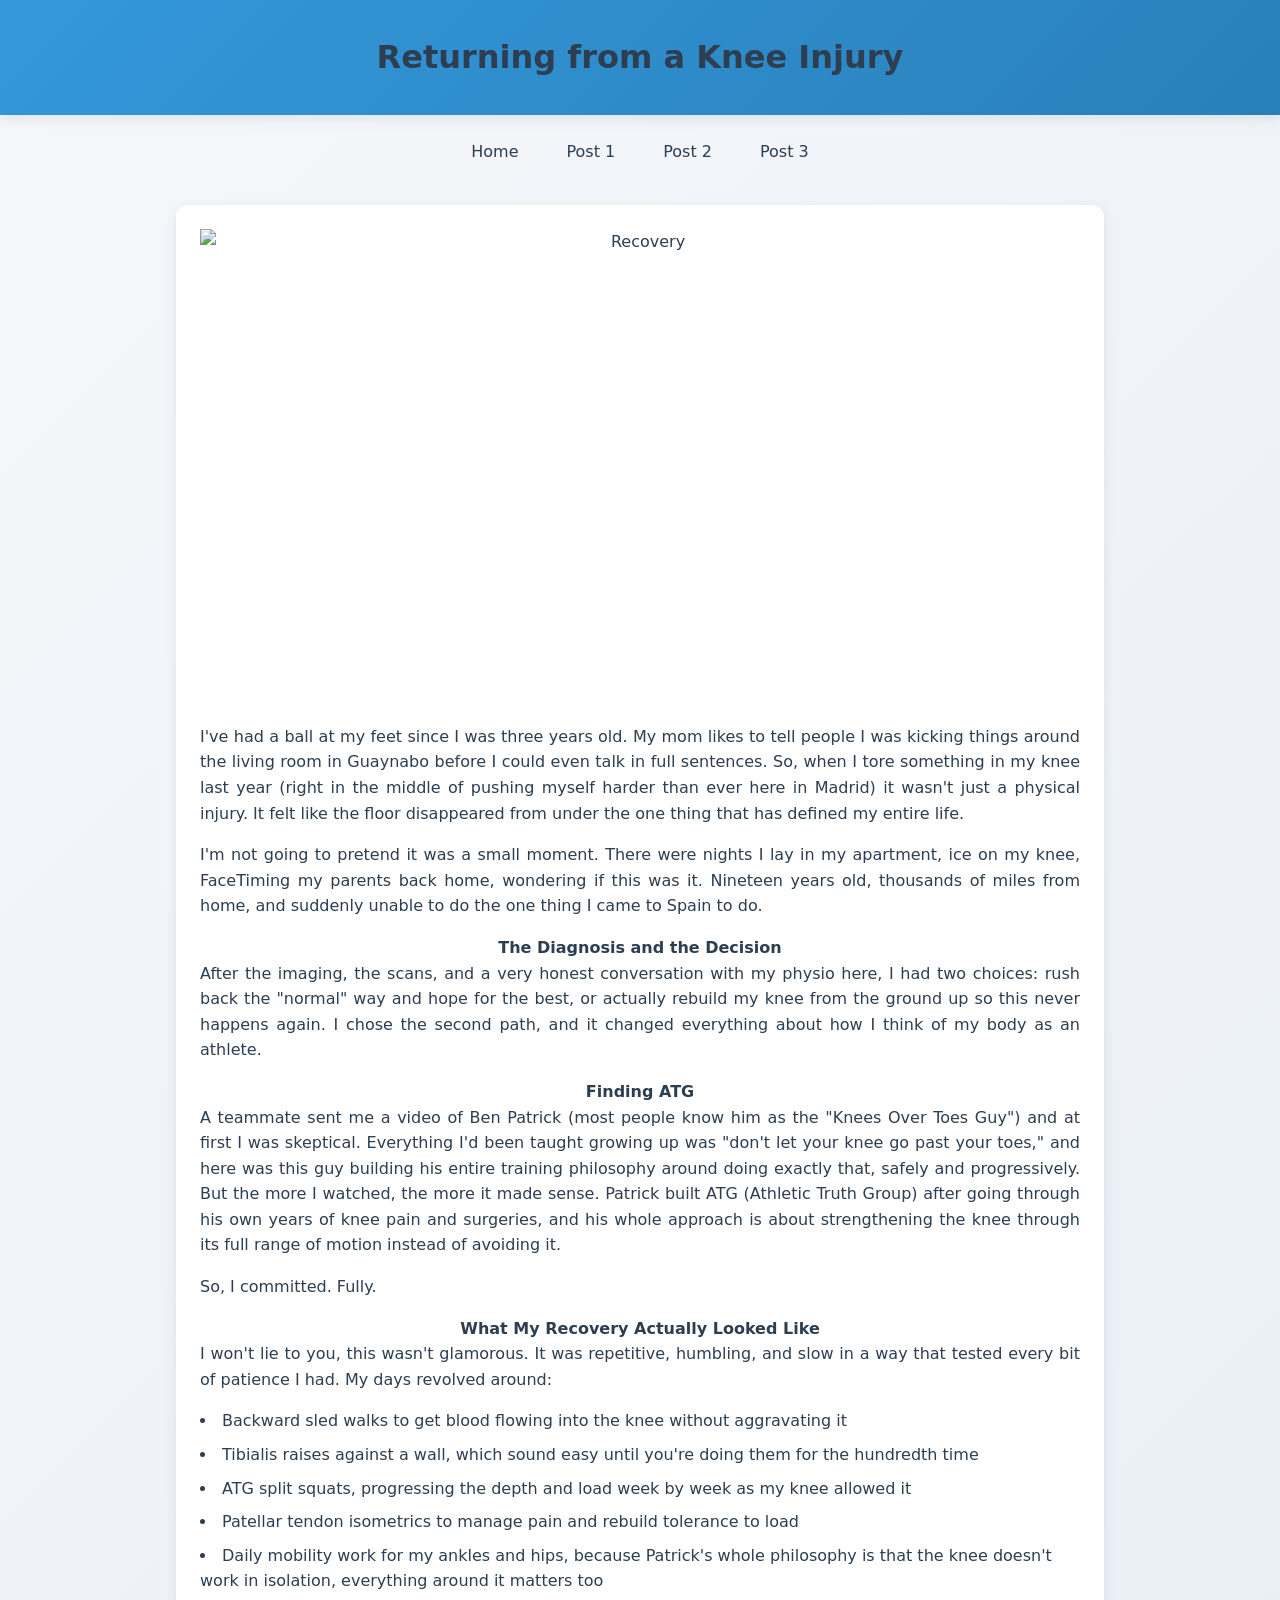
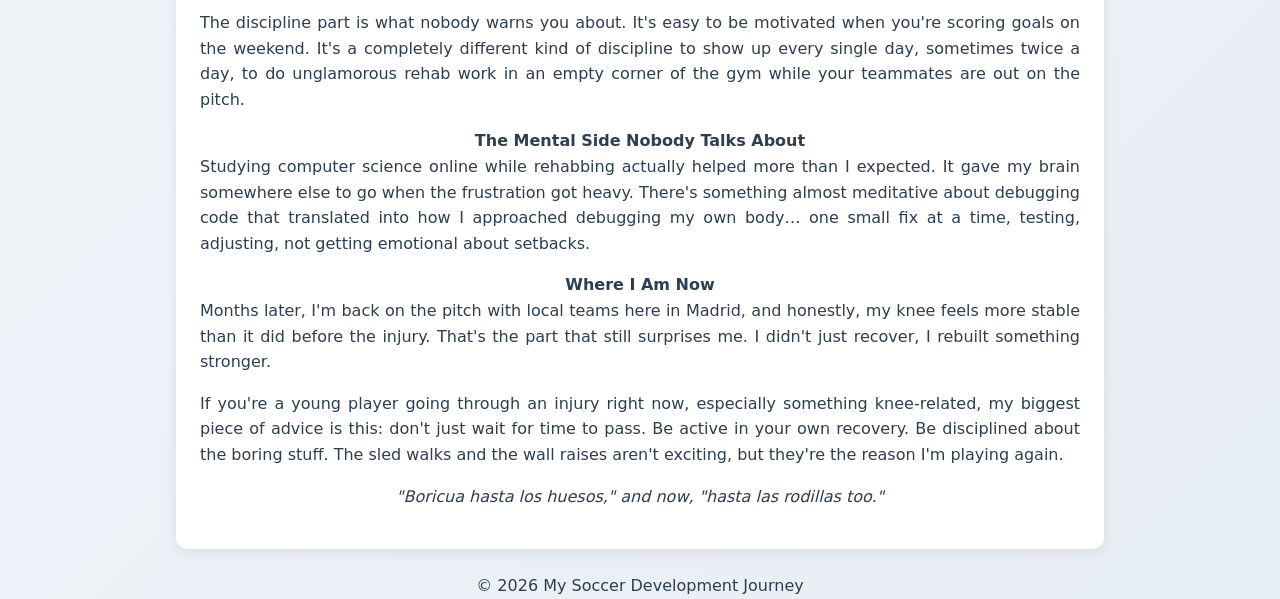
==== post1.html @ d49bda44 "Add files via upload" ====
<!doctype html>
<html lang="en">
  <head>
    <meta charset="UTF-8" />
    <meta name="viewport" content="width=device-width, initial-scale=1.0" />
    <title>Returning from a Knee Injury</title>
    <link rel="stylesheet" href="style.css" />
  </head>

  <body>
    <header>
      <h1>Returning from a Knee Injury</h1>
    </header>

    <nav>
      <a href="index.html">Home</a>
      <a href="post1.html">Post 1</a>
      <a href="post2.html">Post 2</a>
      <a href="post3.html">Post 3</a>
    </nav>

    <div class="container">
      <div class="card">
        <img src="images/injury.jpg" alt="Recovery" />

        <p>
          I've had a ball at my feet since I was three years old. My mom likes
          to tell people I was kicking things around the living room in Guaynabo
          before I could even talk in full sentences. So, when I tore something
          in my knee last year (right in the middle of pushing myself harder
          than ever here in Madrid) it wasn't just a physical injury. It felt
          like the floor disappeared from under the one thing that has defined
          my entire life.
        </p>
        <p>
          I'm not going to pretend it was a small moment. There were nights I
          lay in my apartment, ice on my knee, FaceTiming my parents back home,
          wondering if this was it. Nineteen years old, thousands of miles from
          home, and suddenly unable to do the one thing I came to Spain to do.
        </p>

        <h4>The Diagnosis and the Decision</h4>
        <p>
          After the imaging, the scans, and a very honest conversation with my
          physio here, I had two choices: rush back the "normal" way and hope
          for the best, or actually rebuild my knee from the ground up so this
          never happens again. I chose the second path, and it changed
          everything about how I think of my body as an athlete.
        </p>
        <h4>Finding ATG</h4>
        <p>
          A teammate sent me a video of Ben Patrick (most people know him as the
          "Knees Over Toes Guy") and at first I was skeptical. Everything I'd
          been taught growing up was "don't let your knee go past your toes,"
          and here was this guy building his entire training philosophy around
          doing exactly that, safely and progressively. But the more I watched,
          the more it made sense. Patrick built ATG (Athletic Truth Group) after
          going through his own years of knee pain and surgeries, and his whole
          approach is about strengthening the knee through its full range of
          motion instead of avoiding it.
        </p>
        <p>So, I committed. Fully.</p>
        <h4>What My Recovery Actually Looked Like</h4>
        <p>
          I won't lie to you, this wasn't glamorous. It was repetitive,
          humbling, and slow in a way that tested every bit of patience I had.
          My days revolved around:
        </p>

        <li>
          Backward sled walks to get blood flowing into the knee without
          aggravating it
        </li>
        <li>
          Tibialis raises against a wall, which sound easy until you're doing
          them for the hundredth time
        </li>
        <li>
          ATG split squats, progressing the depth and load week by week as my
          knee allowed it
        </li>
        <li>
          Patellar tendon isometrics to manage pain and rebuild tolerance to
          load
        </li>
        <li>
          Daily mobility work for my ankles and hips, because Patrick's whole
          philosophy is that the knee doesn't work in isolation, everything
          around it matters too
        </li>
        <p>
          The discipline part is what nobody warns you about. It's easy to be
          motivated when you're scoring goals on the weekend. It's a completely
          different kind of discipline to show up every single day, sometimes
          twice a day, to do unglamorous rehab work in an empty corner of the
          gym while your teammates are out on the pitch.
        </p>
        <h4>The Mental Side Nobody Talks About</h4>
        <p>
          Studying computer science online while rehabbing actually helped more
          than I expected. It gave my brain somewhere else to go when the
          frustration got heavy. There's something almost meditative about
          debugging code that translated into how I approached debugging my own
          body… one small fix at a time, testing, adjusting, not getting
          emotional about setbacks.
        </p>
        <h4>Where I Am Now</h4>
        <p>
          Months later, I'm back on the pitch with local teams here in Madrid,
          and honestly, my knee feels more stable than it did before the injury.
          That's the part that still surprises me. I didn't just recover, I
          rebuilt something stronger.
        </p>
        <p>
          If you're a young player going through an injury right now, especially
          something knee-related, my biggest piece of advice is this: don't just
          wait for time to pass. Be active in your own recovery. Be disciplined
          about the boring stuff. The sled walks and the wall raises aren't
          exciting, but they're the reason I'm playing again.
        </p>
        <p>"Boricua hasta los huesos," and now, "hasta las rodillas too."</p>
      </div>
    </div>
    <footer>
      <p>© 2026 My Soccer Development Journey</p>
    </footer>
  </body>
</html>
---- style.css ----
/* Global styles */
* {
  box-sizing: border-box;
  margin: 0;
  padding: 0;
}

:root {
  --bg-color: linear-gradient(135deg, #f5f7fa, #e8eef5);
  --text-color: #2c3e50;
  --accent-color: #3498db;
  --card-bg: #ffffff;
  --header-bg: linear-gradient(135deg, #3498db, #2980b9);
  --footer-bg: #ecf0f1;
  --shadow-soft: 0 4px 12px rgba(52, 73, 94, 0.1);
}

body.dark {
  --bg-color: linear-gradient(135deg, #1a1f2e, #2c3e50);
  --text-color: #ecf0f1;
  --accent-color: #3498db;
  --card-bg: #34495e;
  --header-bg: linear-gradient(135deg, #2c3e50, #1a252f);
  --footer-bg: #2c3e50;
  --shadow-soft: 0 4px 12px rgba(0, 0, 0, 0.3);
}

body {
  font-family: system-ui, -apple-system, BlinkMacSystemFont, "Segoe UI", sans-serif;
  background: var(--bg-color);
  color: var(--text-color);
  line-height: 1.6;
  text-align: center;
}

header {
  background: var(--header-bg);
  padding: 2rem 1rem;
  box-shadow: var(--shadow-soft);
}

nav {
  display: flex;
  justify-content: center;
  flex-wrap: wrap;
  gap: 1rem;
  margin: 1rem 0 2rem;
}

nav a {
  color: var(--text-color);
  text-decoration: none;
  padding: 0.5rem 1rem;
  border-radius: 999px;
  transition: background 0.2s ease;
}

nav a:hover {
  background: rgba(75, 108, 255, 0.1);
}

/* Layout */
.content,
.container {
  max-width: 960px;
  margin: 0 auto;
  padding: 0 1rem;
}

.container .card {
  background: var(--card-bg);
  border-radius: 12px;
  box-shadow: var(--shadow-soft);
  padding: 1.5rem;
  margin-bottom: 1.5rem;
  transition: transform 0.2s ease;
  text-align: center;
}

.container .card:hover {
  transform: translateY(-2px);
}

.container .card+.card {
  border-top: 1px solid rgba(34, 34, 34, 0.1);
  margin-top: -1px;
}

/* Hero section */
.hero {
  text-align: center;
  margin-bottom: 2rem;
}

.hero h1 {
  font-size: 2.2rem;
  margin-bottom: 0.5rem;
}

.hero p {
  color: #555;
}

/* Posts */
.posts-section {
  margin-bottom: 2.5rem;
}

.posts-section h2 {
  font-size: 1.8rem;
  margin-bottom: 1rem;
}

.card p {
  margin-bottom: 1rem;
  overflow: hidden;
  display: flex;
  flex-direction: column;
  text-align: left;
  text-align: justify;
}

.card li {
  margin-top: 0.5rem;
  text-align: left;

}

.card img {
  width: 100%;
  aspect-ratio: 16 / 9;
  display: inline-block;
  object-fit: cover;
}

.card li:last-of-type {
  margin-bottom: 1rem;
}

.card p:last-of-type {
  text-align: center;
  font-style: italic;
}

.post h3 {
  margin-bottom: 0.4rem;
}

.post-meta {
  font-size: 0.85rem;
  color: #777;
  margin-bottom: 0.6rem;
}

/* About section */
.about-section {
  background: var(--card-bg);
  border-radius: 12px;
  box-shadow: var(--shadow-soft);
  padding: 1.5rem;
}

.about-section h2 {
  font-size: 1.6rem;
  margin-bottom: 0.75rem;
}

/* Footer */
.site-footer {
  text-align: center;
  padding: 1rem;
  background: var(--footer-bg);
  box-shadow: var(--shadow-soft);
}

/* Responsive */
@media (min-width: 768px) {
  .hero h1 {
    font-size: 2.6rem;
  }

  .post {
    flex-direction: row;
  }

  .post img {
    width: 40%;
    object-fit: cover;
  }

  .post-content {
    width: 60%;
  }
}
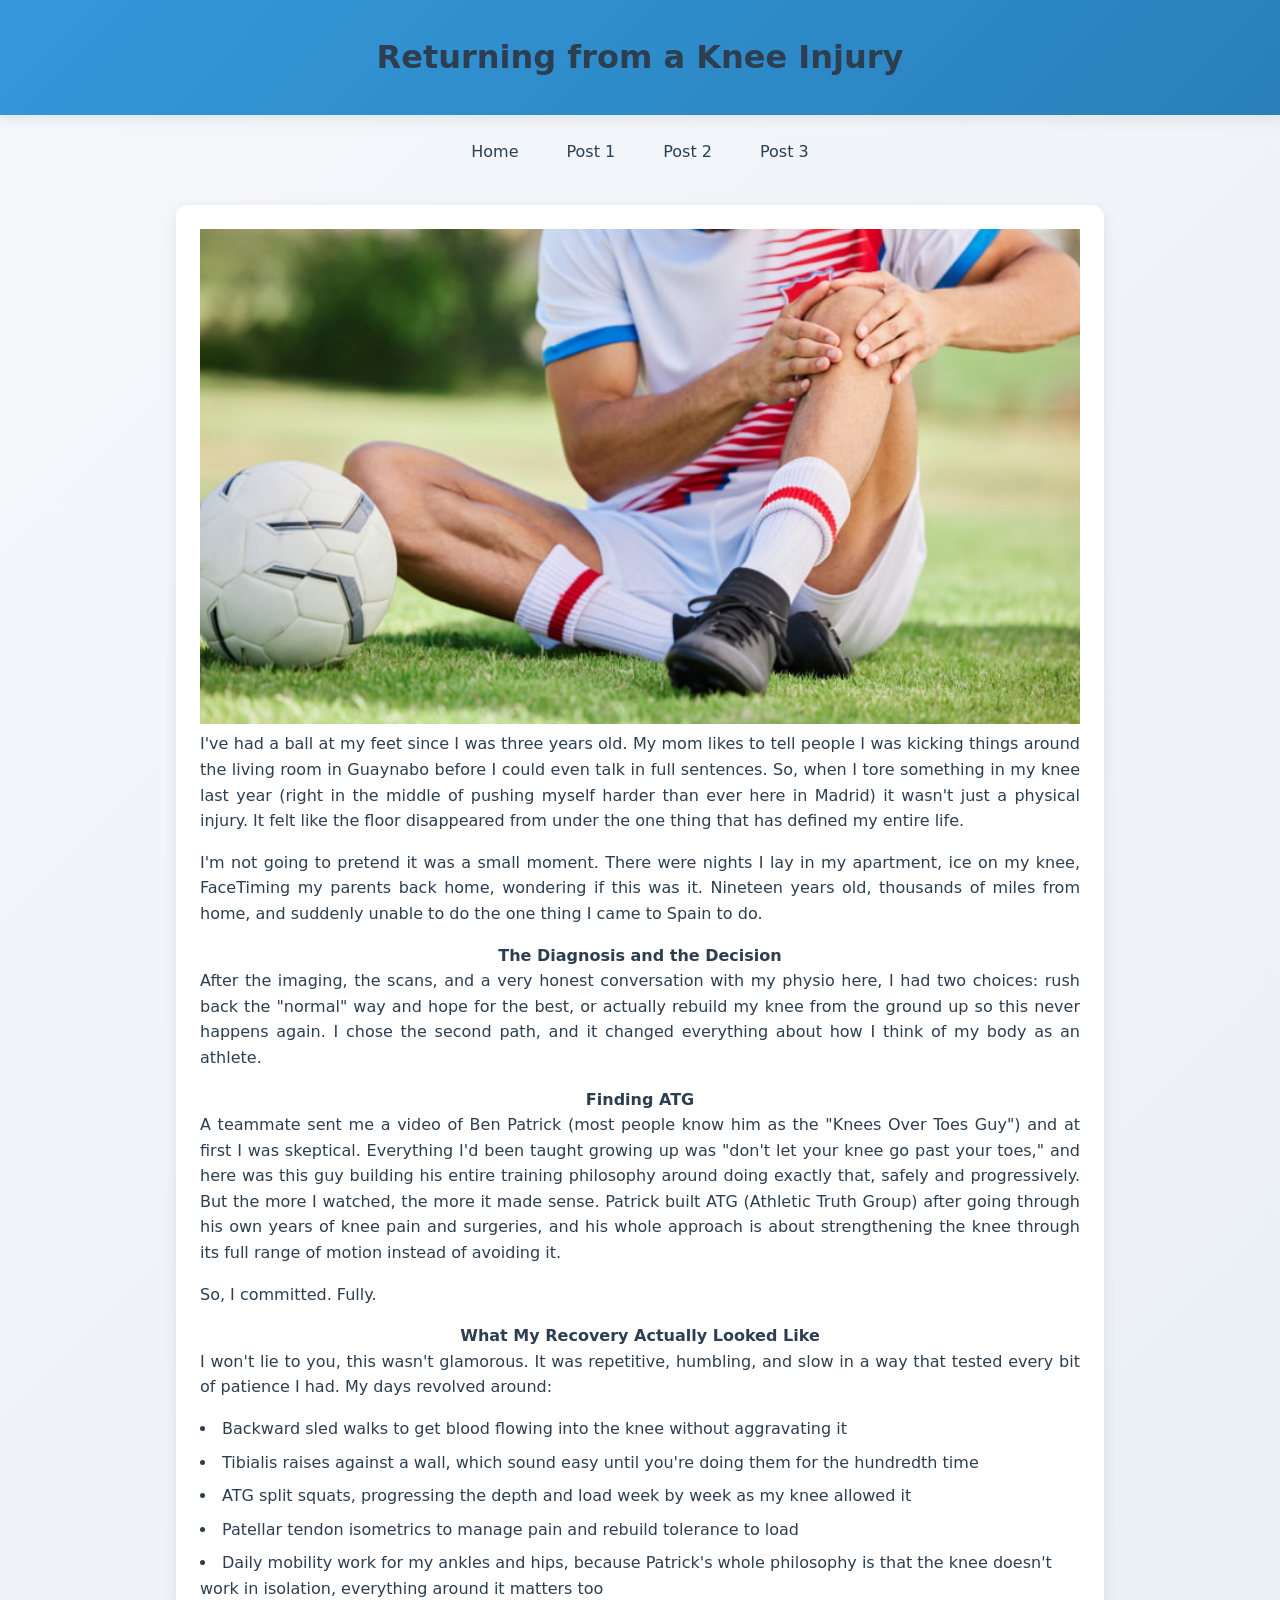
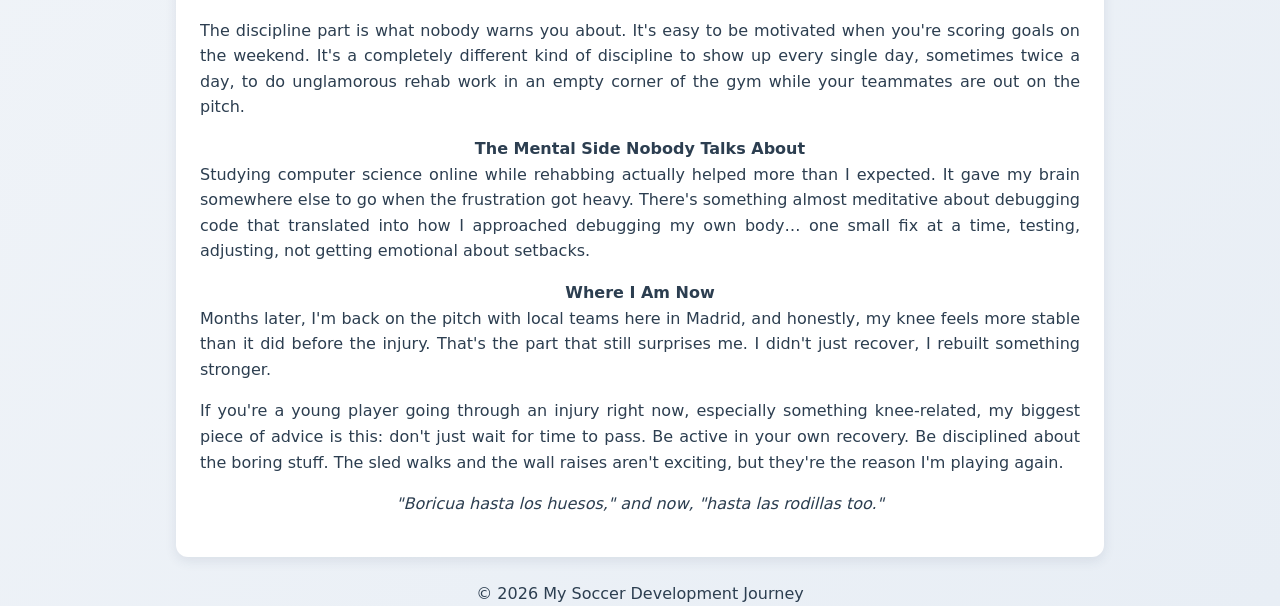
==== commit ddf6a91b: "Fix HTML formatting and update image source" ====
--- a/post1.html
+++ b/post1.html
@@ -21,7 +21,7 @@
 
     <div class="container">
       <div class="card">
-        <img src="images/injury.jpg" alt="Recovery" />
+        <img src="injury.jpg" alt="Recovery" />
 
         <p>
           I've had a ball at my feet since I was three years old. My mom likes
